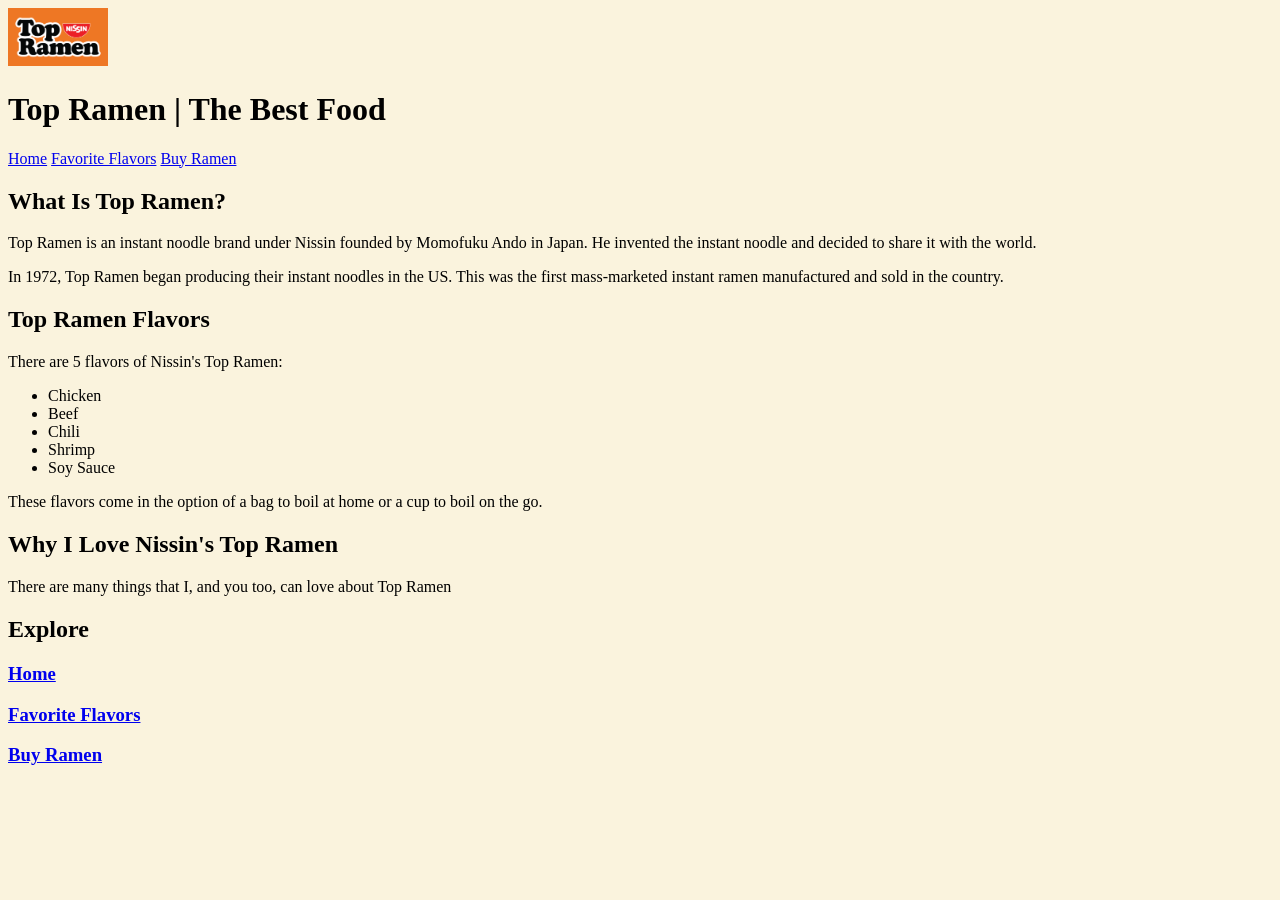
==== index.html @ 30d66c26 "Home Page Info" ====
<!DOCTYPE html>
<html lang="en">
    <head>
        <meta charset="UTF-8">
        <meta name="description" content="The Best 3 Flavors of Top Ramen">
        <meta name="viewport" content="width=device-width, initial-scale=1.0">
        <title>Top Ramen | The Best Food</title>
        <link rel="stylesheet" href="./global.css" type="text/css">
    </head>
    <body>
        <!-- Navigation -->
        <header>
            <div>
                <img id="logo" src="./ramen_pics/ramen_logo.png" alt="Nissin Top Ramen Logo">
                <h1>Top Ramen | The Best Food</h1>
            </div>
            <nav>
                <a href="./">Home</a>
                <a href="./flavors">Favorite Flavors</a>
                <a href="./buy">Buy Ramen</a>
            </nav>
        </header>

        <main>
            <!-- Introduction -->
            <section>
                <div>
                    <h2>What Is Top Ramen?</h2>
                    <p>Top Ramen is an instant noodle brand under Nissin founded by Momofuku Ando in Japan. He invented the instant noodle and decided to share it with the world.</p>
                    <p>In 1972, Top Ramen began producing their instant noodles in the US. This was the first mass-marketed instant ramen manufactured and sold in the country.</p>
                </div>
            </section>

            <!-- Flavor -->
            <section>
                <div>
                    <h2>Top Ramen Flavors</h2>
                    <p>There are 5 flavors of Nissin's Top Ramen:</p>
                    <ul>
                        <li>Chicken</li>
                        <li>Beef</li>
                        <li>Chili</li>
                        <li>Shrimp</li>
                        <li>Soy Sauce</li>
                    </ul>
                    <p>These flavors come in the option of a bag to boil at home or a cup to boil on the go.</p>
                </div>
            </section>

            <!-- Why It's My Fav -->
            <section>
                <div>
                    <h2>Why I Love Nissin's Top Ramen</h2>
                    <p>There are many things that I, and you too, can love about Top Ramen</p>
                </div>
            </section>
        </main>

        <!-- Footer -->
        <footer>
            <div>
                <h2>Explore</h2>
                <h3><a href="./">Home</a></h3>
                <h3><a href="./flavors">Favorite Flavors</a></h3>
                <h3><a href="./buy">Buy Ramen</a></h3>
            </div>
        </footer>
    </body>
</html>
---- global.css ----
:root {
    --primary-color: #EE7724;
    --secondary-color: #43AFC6;
    --contrast-color: #DBBC34;
    --text-color: #2E2D4D;
    --bg-color: #FAF3DD;
}

body {
    background-color: var(--bg-color);
}

#logo {
    width: 100px;
    height: auto;
}

table {
    border: 2px solid black;
    border-collapse: collapse;
    margin: 20px;
    text-align: center;
    border-radius: 4px;
}

th, td {
    border: 1px solid black;
    padding: 10px;
    text-align: center;
    border-radius: 4px;
}
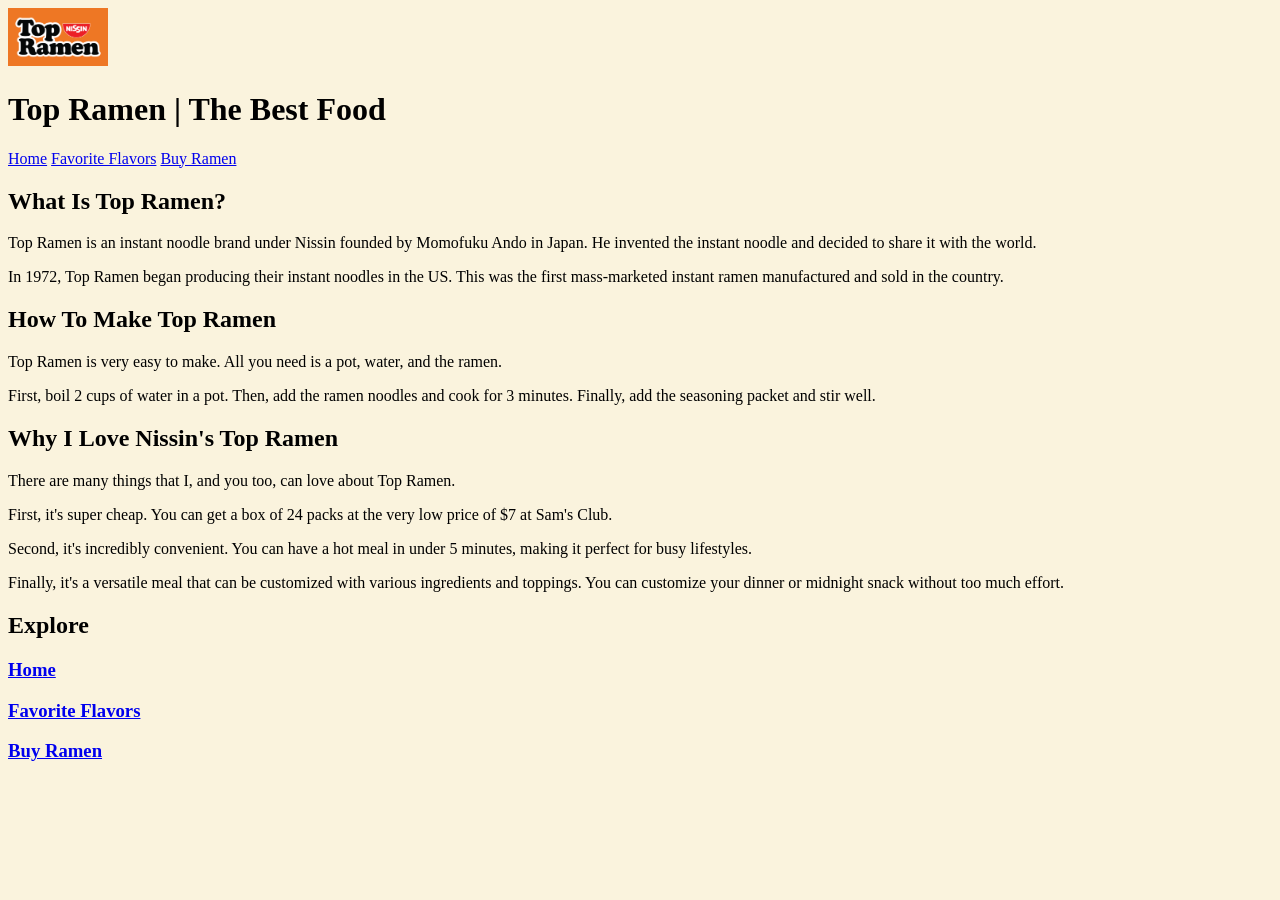
==== commit 54532960: "Home Page Info" ====
--- a/index.html
+++ b/index.html
@@ -9,57 +9,65 @@
     </head>
     <body>
         <!-- Navigation -->
-        <header>
-            <div>
+        <header class="homeHeader">
+            <div class="homeTitle">
                 <img id="logo" src="./ramen_pics/ramen_logo.png" alt="Nissin Top Ramen Logo">
                 <h1>Top Ramen | The Best Food</h1>
             </div>
-            <nav>
+            <nav class="homeNav">
                 <a href="./">Home</a>
                 <a href="./flavors">Favorite Flavors</a>
                 <a href="./buy">Buy Ramen</a>
             </nav>
         </header>
 
+        <!-- Introduction to Site -->
         <main>
-            <!-- Introduction -->
-            <section>
-                <div>
+            <!-- What Is It -->
+            <article class="homePart">
+                <div class="partP">
                     <h2>What Is Top Ramen?</h2>
                     <p>Top Ramen is an instant noodle brand under Nissin founded by Momofuku Ando in Japan. He invented the instant noodle and decided to share it with the world.</p>
                     <p>In 1972, Top Ramen began producing their instant noodles in the US. This was the first mass-marketed instant ramen manufactured and sold in the country.</p>
                 </div>
-            </section>
+                <div class="partPic">
 
-            <!-- Flavor -->
-            <section>
-                <div>
-                    <h2>Top Ramen Flavors</h2>
-                    <p>There are 5 flavors of Nissin's Top Ramen:</p>
-                    <ul>
-                        <li>Chicken</li>
-                        <li>Beef</li>
-                        <li>Chili</li>
-                        <li>Shrimp</li>
-                        <li>Soy Sauce</li>
-                    </ul>
-                    <p>These flavors come in the option of a bag to boil at home or a cup to boil on the go.</p>
                 </div>
-            </section>
+            </article>
+
+            <!-- How To Make It -->
+            <article class="homePart">
+                <div class="partPic">
+
+                </div>
+                <div class="partP">
+                    <h2>How To Make Top Ramen</h2>
+                    <p>Top Ramen is very easy to make. All you need is a pot, water, and the ramen.</p>
+                    <p>First, boil 2 cups of water in a pot. Then, add the ramen noodles and cook for 3 minutes. Finally, add the seasoning packet and stir well.</p>
+                </div>
+            </article>
 
             <!-- Why It's My Fav -->
-            <section>
-                <div>
+            <article class="homePart">
+                <div class="partP">
                     <h2>Why I Love Nissin's Top Ramen</h2>
-                    <p>There are many things that I, and you too, can love about Top Ramen</p>
+                    <p>There are many things that I, and you too, can love about Top Ramen.</p>
+                    <p>First, it's super cheap. You can get a box of 24 packs at the very low price of $7 at Sam's Club.</p>
+                    <p>Second, it's incredibly convenient. You can have a hot meal in under 5 minutes, making it perfect for busy lifestyles.</p>
+                    <p>Finally, it's a versatile meal that can be customized with various ingredients and toppings. You can customize your dinner or midnight snack without too much effort.</p>
                 </div>
-            </section>
+                <div class="partPic">
+
+                </div>
+            </article>
         </main>
 
         <!-- Footer -->
-        <footer>
-            <div>
+        <footer class="homeFooter">
+            <div class="footerTitle">
                 <h2>Explore</h2>
+            </div>
+            <div class="footerNav">
                 <h3><a href="./">Home</a></h3>
                 <h3><a href="./flavors">Favorite Flavors</a></h3>
                 <h3><a href="./buy">Buy Ramen</a></h3>
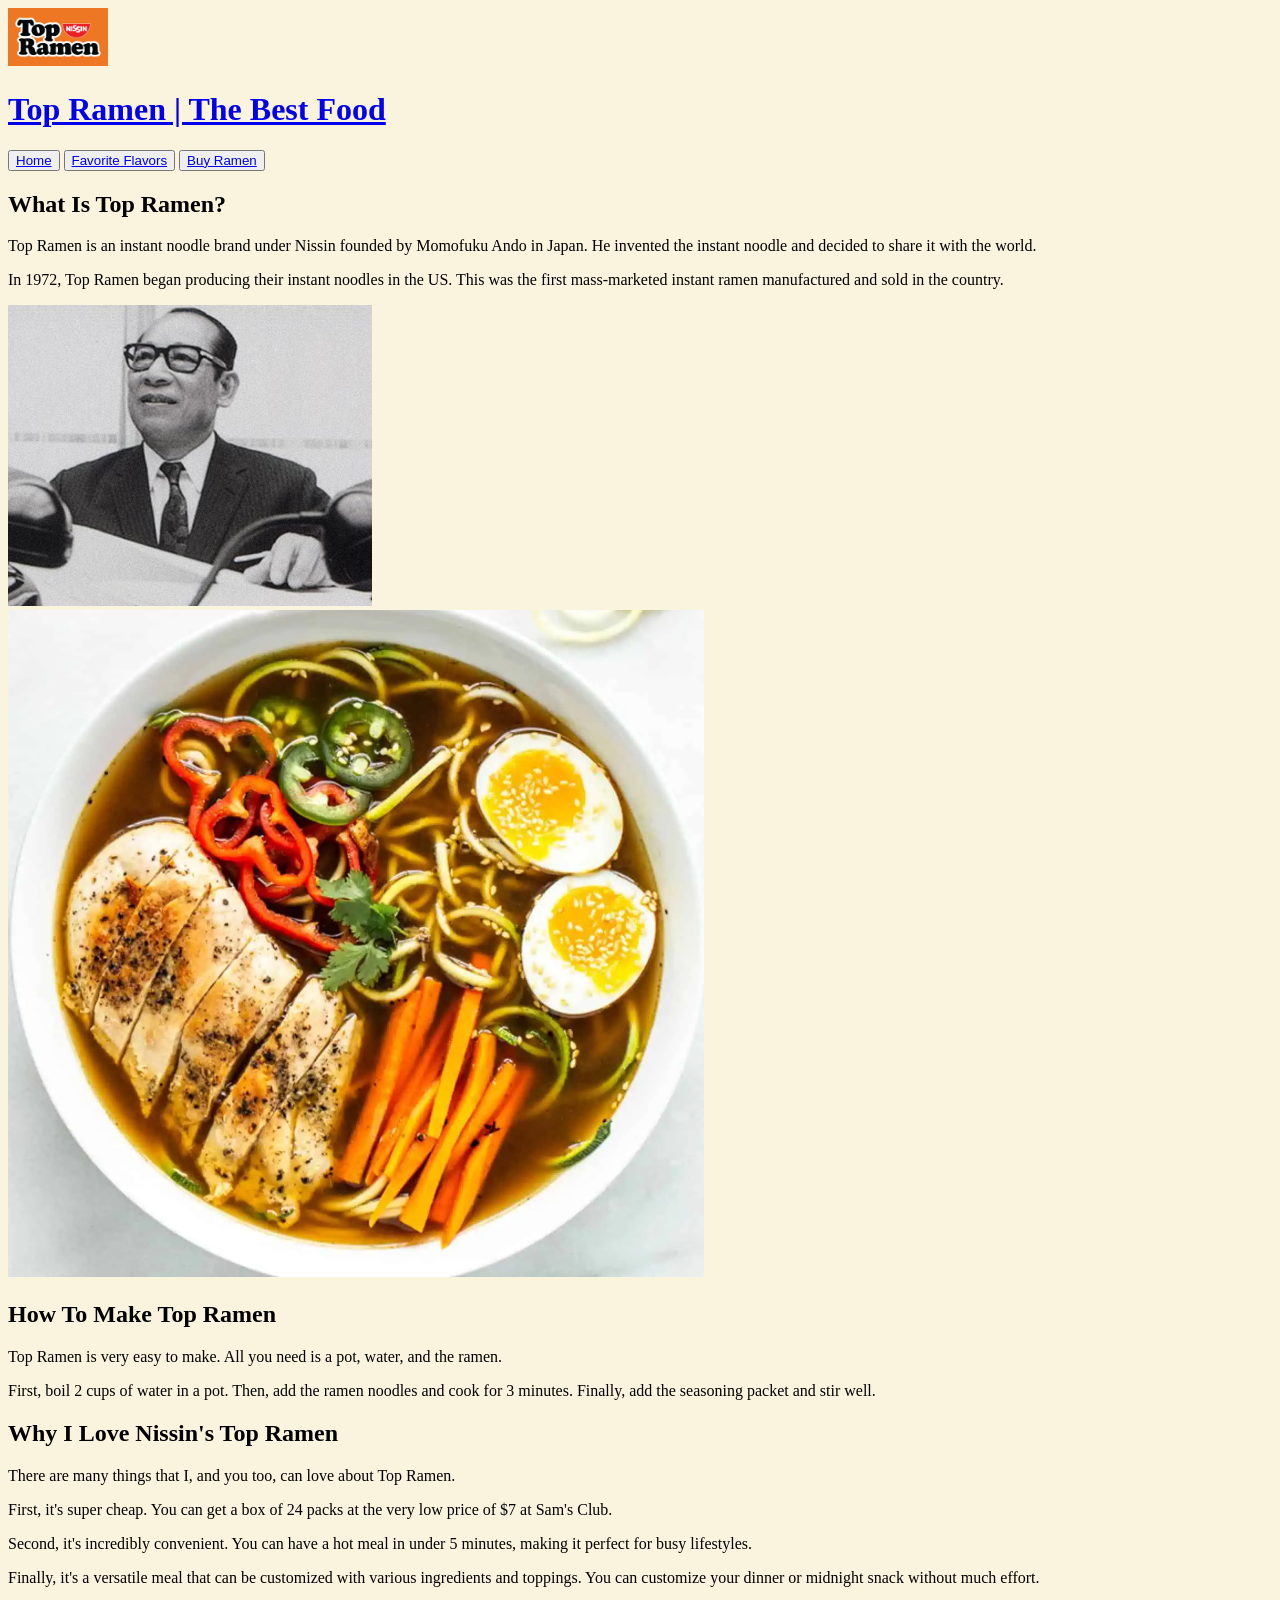
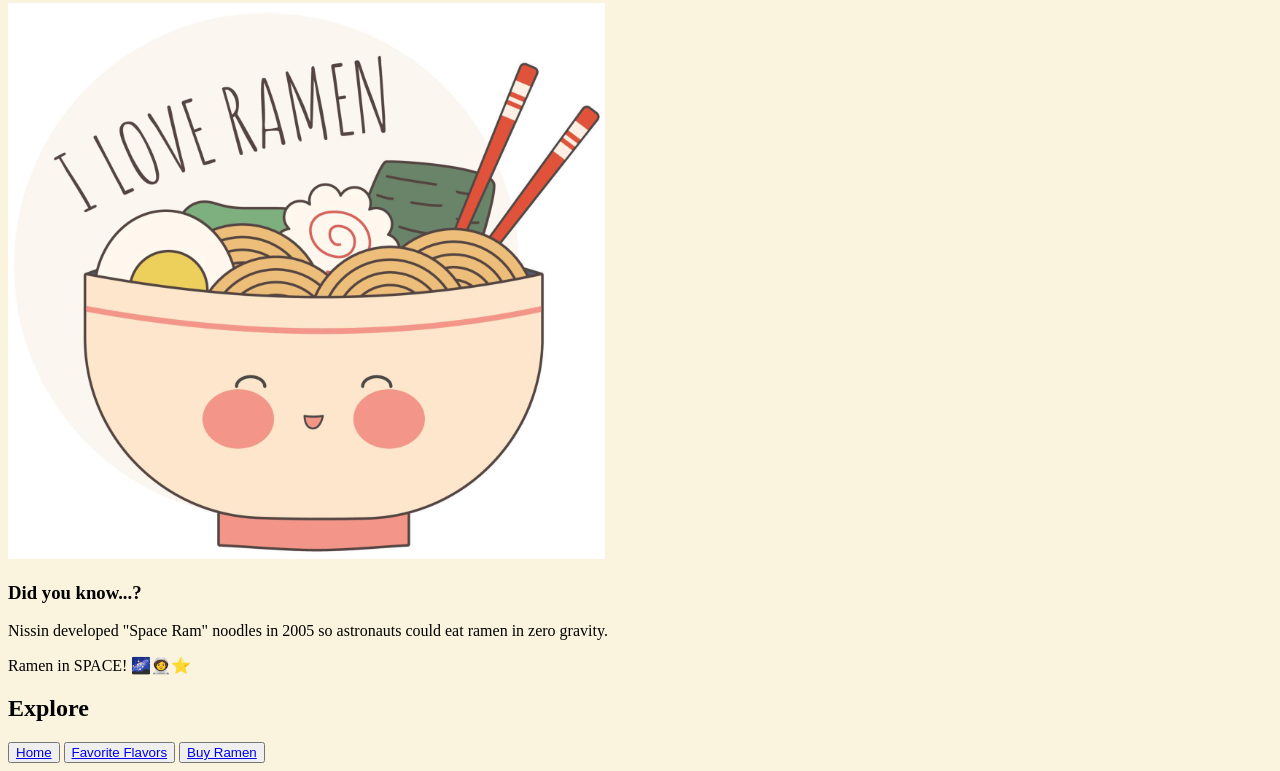
==== commit 9369dc3a: "Flavors and Buy Info and Images" ====
--- a/index.html
+++ b/index.html
@@ -2,7 +2,7 @@
 <html lang="en">
     <head>
         <meta charset="UTF-8">
-        <meta name="description" content="The Best 3 Flavors of Top Ramen">
+        <meta name="description" content="Why Ramen is the Best Food">
         <meta name="viewport" content="width=device-width, initial-scale=1.0">
         <title>Top Ramen | The Best Food</title>
         <link rel="stylesheet" href="./global.css" type="text/css">
@@ -10,18 +10,23 @@
     <body>
         <!-- Navigation -->
         <header class="homeHeader">
+            <!-- Title -->
             <div class="homeTitle">
-                <img id="logo" src="./ramen_pics/ramen_logo.png" alt="Nissin Top Ramen Logo">
-                <h1>Top Ramen | The Best Food</h1>
+                <a href="./">
+                    <img id="logo" src="./ramen_pics/ramen_logo.png" alt="Nissin Top Ramen Logo">
+                    <h1>Top Ramen | The Best Food</h1>
+                </a>
             </div>
+
+            <!-- Quick Links -->
             <nav class="homeNav">
-                <a href="./">Home</a>
-                <a href="./flavors">Favorite Flavors</a>
-                <a href="./buy">Buy Ramen</a>
+                <button><a href="./">Home</a></button>
+                <button><a href="./flavors/">Favorite Flavors</a></button>
+                <button><a href="./buy/">Buy Ramen</a></button>
             </nav>
         </header>
 
-        <!-- Introduction to Site -->
+        <!-- Main Content -->
         <main>
             <!-- What Is It -->
             <article class="homePart">
@@ -31,14 +36,14 @@
                     <p>In 1972, Top Ramen began producing their instant noodles in the US. This was the first mass-marketed instant ramen manufactured and sold in the country.</p>
                 </div>
                 <div class="partPic">
-
+                    <img src="./ramen_pics/founder.png" alt="Momofuku Ando, Founder of Nissin Foods">
                 </div>
             </article>
 
             <!-- How To Make It -->
             <article class="homePart">
                 <div class="partPic">
-
+                    <img src="./ramen_pics/bowl-of-ramen.png" alt="Bowl of Ramen with Vegetables, Chicken, and Boiled Egg">
                 </div>
                 <div class="partP">
                     <h2>How To Make Top Ramen</h2>
@@ -54,23 +59,36 @@
                     <p>There are many things that I, and you too, can love about Top Ramen.</p>
                     <p>First, it's super cheap. You can get a box of 24 packs at the very low price of $7 at Sam's Club.</p>
                     <p>Second, it's incredibly convenient. You can have a hot meal in under 5 minutes, making it perfect for busy lifestyles.</p>
-                    <p>Finally, it's a versatile meal that can be customized with various ingredients and toppings. You can customize your dinner or midnight snack without too much effort.</p>
+                    <p>Finally, it's a versatile meal that can be customized with various ingredients and toppings. You can customize your dinner or midnight snack without much effort.</p>
                 </div>
                 <div class="partPic">
-
+                    <img src="./ramen_pics/love-ramen.png" alt="Cartoon Ramen Bowl with I Heart Ramen Text">
                 </div>
             </article>
         </main>
+
+        <!-- Aside -->
+        <aside class="homeAside">
+            <div class="asideTitle">
+                <h3>Did you know...?</h3>
+            </div>
+            <div class="asideP">
+                <p>Nissin developed "Space Ram" noodles in 2005 so astronauts could eat ramen in zero gravity.</p>
+                <p>Ramen in SPACE! 🌌🧑‍🚀⭐</p>
+            </div>
+        </aside>
 
         <!-- Footer -->
         <footer class="homeFooter">
             <div class="footerTitle">
                 <h2>Explore</h2>
             </div>
+
+            <!-- Quick Links -->
             <div class="footerNav">
-                <h3><a href="./">Home</a></h3>
-                <h3><a href="./flavors">Favorite Flavors</a></h3>
-                <h3><a href="./buy">Buy Ramen</a></h3>
+                <button><a href="./">Home</a></button>
+                <button><a href="./flavors/">Favorite Flavors</a></button>
+                <button><a href="./buy/">Buy Ramen</a></button>
             </div>
         </footer>
     </body>
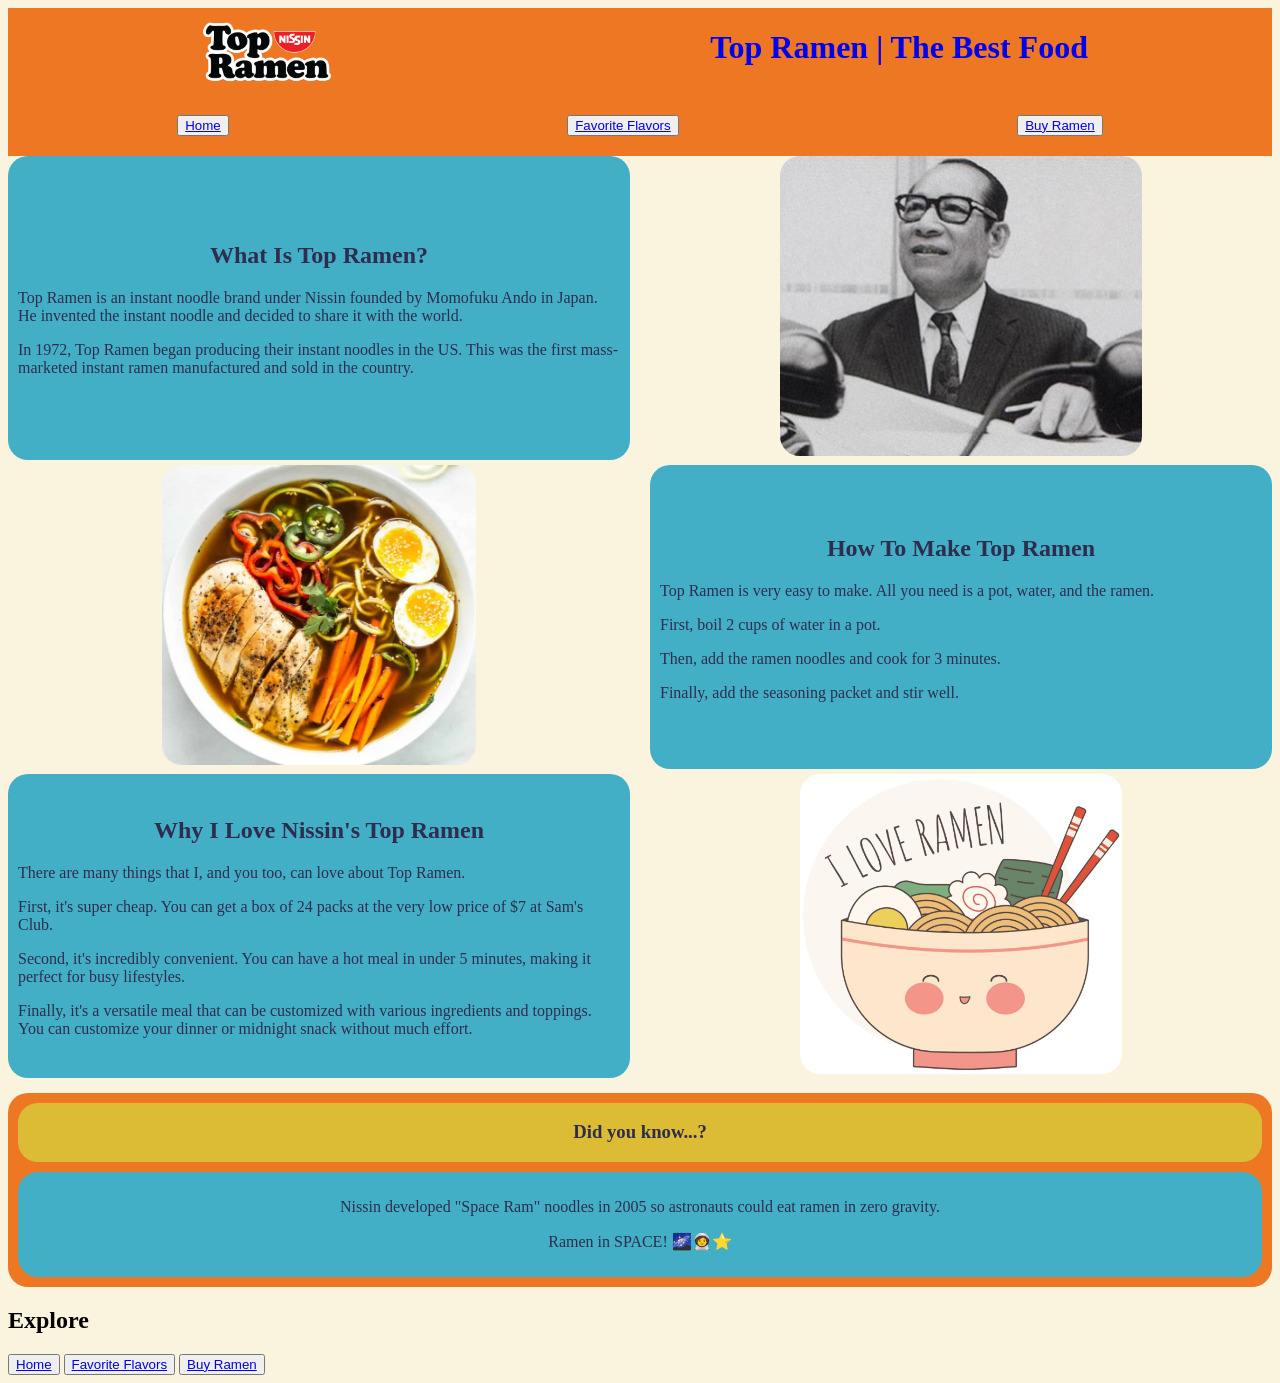
==== commit d5f0858a: "Started CSS on Home and Flavors Pages" ====
--- a/index.html
+++ b/index.html
@@ -48,7 +48,9 @@
                 <div class="partP">
                     <h2>How To Make Top Ramen</h2>
                     <p>Top Ramen is very easy to make. All you need is a pot, water, and the ramen.</p>
-                    <p>First, boil 2 cups of water in a pot. Then, add the ramen noodles and cook for 3 minutes. Finally, add the seasoning packet and stir well.</p>
+                    <p>First, boil 2 cups of water in a pot.</p>
+                    <p>Then, add the ramen noodles and cook for 3 minutes.</p>
+                    <p>Finally, add the seasoning packet and stir well.</p>
                 </div>
             </article>
 
--- a/global.css
+++ b/global.css
@@ -11,21 +11,161 @@
 }
 
 #logo {
-    width: 100px;
+    width: 150px;
     height: auto;
 }
 
-table {
-    border: 2px solid black;
-    border-collapse: collapse;
-    margin: 20px;
-    text-align: center;
-    border-radius: 4px;
+/* Home Page */
+
+/* Header */
+.homeHeader {
+    display: flex;
+    flex-direction: column;
+    justify-content: center;
+    background-color: var(--primary-color);
 }
 
-th, td {
-    border: 1px solid black;
+.homeTitle a {
+    display: flex;
+    flex-direction: row;
+    justify-content: space-around;
+    text-decoration: none;
+}
+
+/* Navigation */
+.homeNav {
+    display: flex;
+    flex-direction: row;
+    justify-content: space-around;
+    justify-items: center;
+    padding-bottom: 20px;
+    padding-top: 20px;
+}
+
+/* Main Content */
+main {
+    display: grid;
+    grid-template-rows: 1fr 1fr 1fr;
+}
+
+.homePart {
+    display: grid;
+    grid-template-columns: 1fr 1fr;
+    gap: 20px;
+    align-content: center;
+    margin-bottom: 5px;
+}
+
+.partPic {
+    align-content: center;
+    justify-self: center;
+}
+
+.partP {
+    align-content: center;
+    justify-items: center;
+    padding-left: 10px;
+    padding-right: 10px;
+    background-color: var(--secondary-color);
+    border-radius: 20px;
+    color: var(--text-color);
+}
+
+.partP h2 {
+    text-align: center;
+    color: var(--text-color);
+}
+
+.partPic img{
+    max-height: 300px;
+    border-radius: 20px;
+}
+
+/* Aside */
+.homeAside {
+    display: flex;
+    flex-direction: column;
+    justify-content: center;
+    background-color: var(--primary-color);
+    border-radius: 20px;
     padding: 10px;
+    margin-top: 10px;
+}
+
+.asideTitle, .asideP {
     text-align: center;
-    border-radius: 4px;
+    color: var(--text-color);
+}
+
+.asideTitle {
+    background-color: var(--contrast-color);
+    border-radius: 20px;
+}
+
+.asideP {
+    background-color: var(--secondary-color);
+    border-radius: 20px;
+    padding: 10px;
+    margin-top: 10px;
+}
+
+/* Footer */
+
+/* Flavors Header */
+.flavorsNav {
+    display: flex;
+    flex-direction: row;
+    justify-content: space-around;
+    justify-items: center;
+    padding-bottom: 20px;
+    padding-top: 20px;
+    background-color: var(--primary-color);
+}
+
+.flavorsHeader a {
+    display: flex;
+    flex-direction: row;
+    justify-content: space-around;
+    text-decoration: none;
+    background-color: var(--primary-color);
+}
+
+.flavorsHeader a img {
+    width: 200px;
+    height: 120px;
+}
+
+.flavorsHeader {
+    margin-bottom: 20px;
+}
+
+/* Flavors Main Content */
+.rankingBox {
+    display: flex;
+    flex-direction: row;
+    justify-content: center;
+    align-items: center;
+    background-color: var(--secondary-color);
+    border-radius: 20px;
+    padding: 10px;
+    margin-bottom: 20px;
+}
+
+.rankingImg {
+    position: relative;
+    width: 200px;
+    height: 200px;
+}
+
+.rankingImgBox {
+    position: relative;
+    width: 200px;
+    height: 200px;
+}
+
+.rankingNum {
+    position: absolute;
+    inset: 0;
+    display: grid;
+    place-items: center;
 }
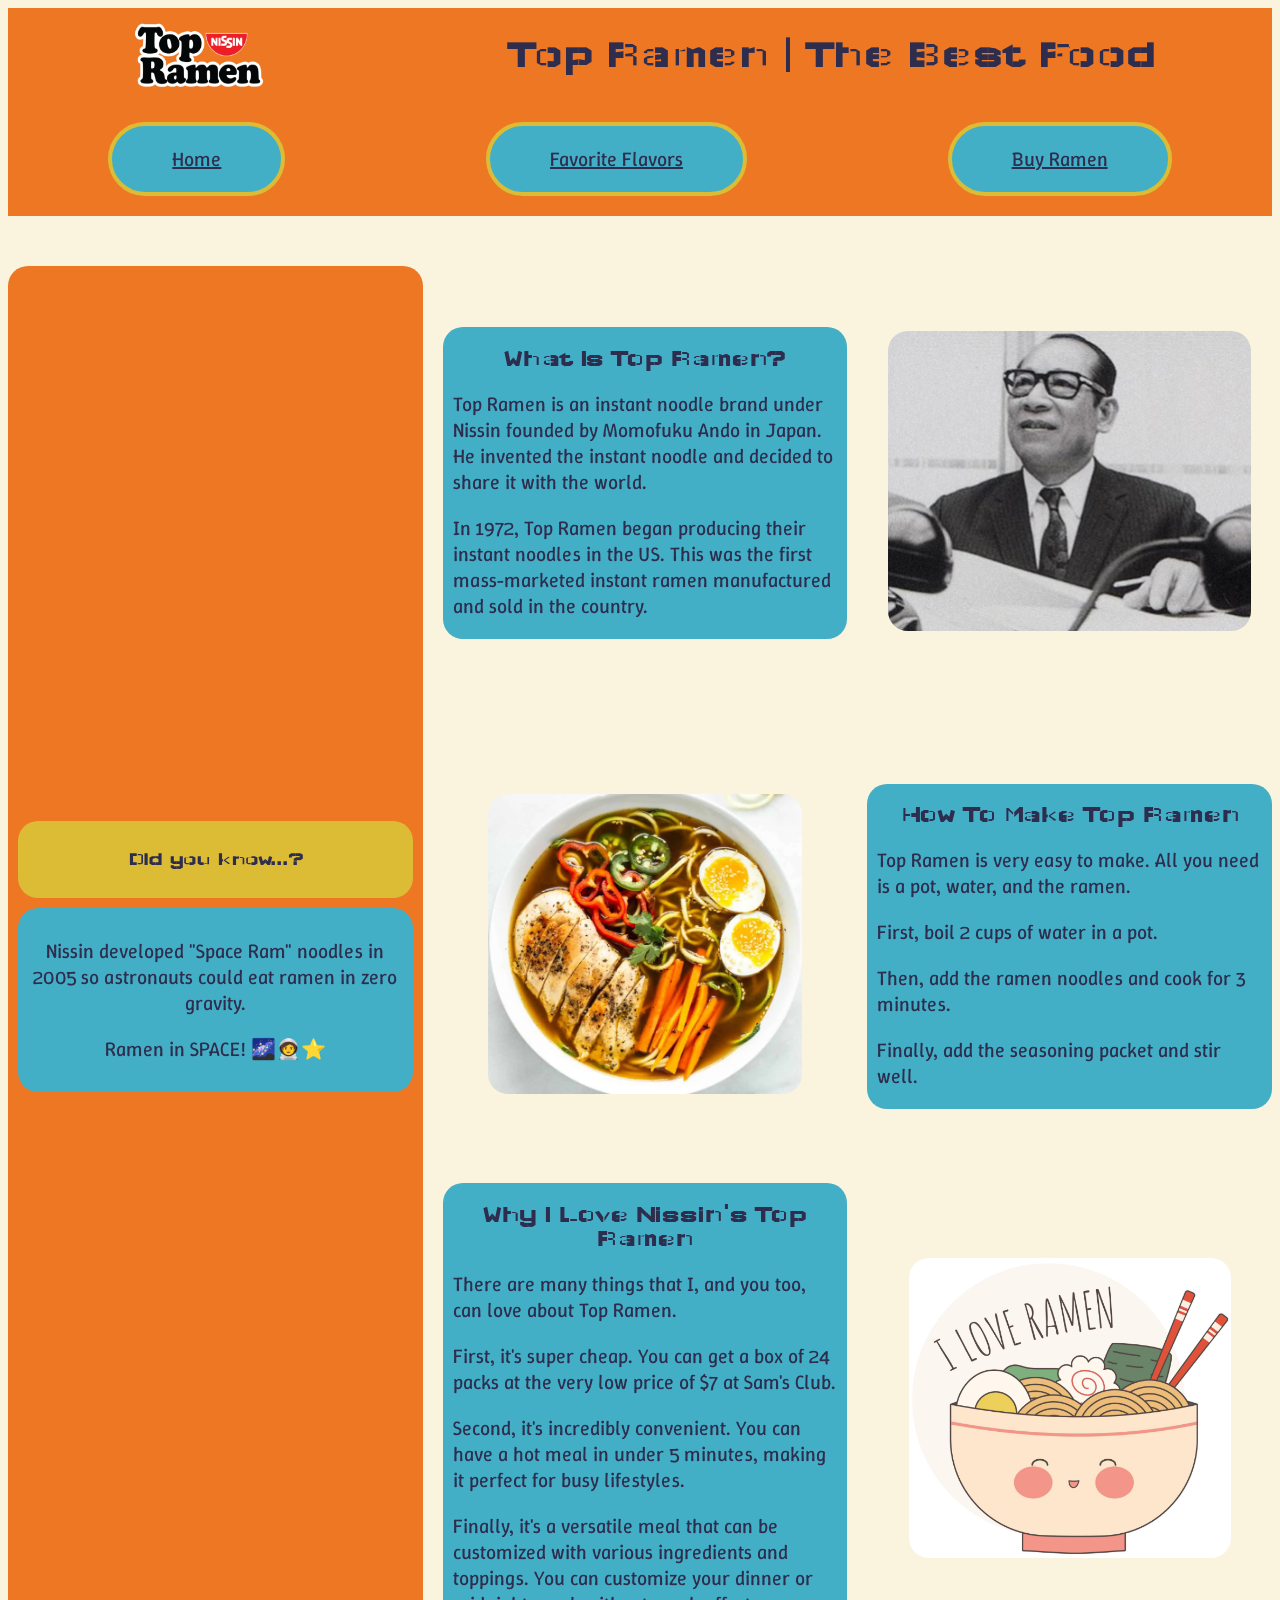
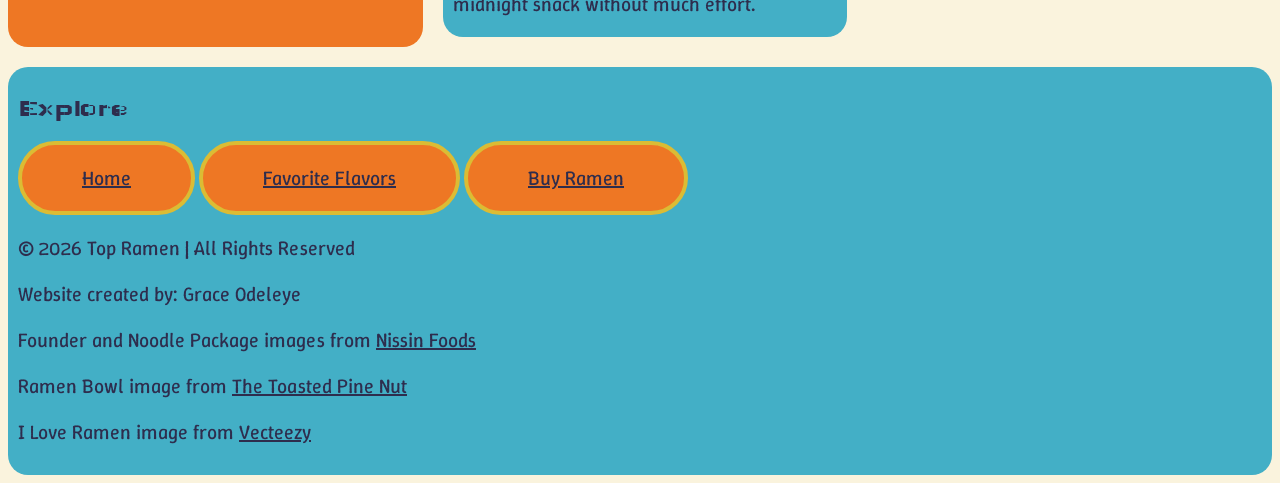
==== commit 3a10d472: "Final Edit" ====
--- a/index.html
+++ b/index.html
@@ -7,7 +7,7 @@
         <title>Top Ramen | The Best Food</title>
         <link rel="stylesheet" href="./global.css" type="text/css">
     </head>
-    <body>
+    <body class="homeBody">
         <!-- Navigation -->
         <header class="homeHeader">
             <!-- Title -->
@@ -27,7 +27,7 @@
         </header>
 
         <!-- Main Content -->
-        <main>
+        <main class="homeMain">
             <!-- What Is It -->
             <article class="homePart">
                 <div class="partP">
@@ -71,12 +71,14 @@
 
         <!-- Aside -->
         <aside class="homeAside">
-            <div class="asideTitle">
-                <h3>Did you know...?</h3>
-            </div>
-            <div class="asideP">
-                <p>Nissin developed "Space Ram" noodles in 2005 so astronauts could eat ramen in zero gravity.</p>
-                <p>Ramen in SPACE! 🌌🧑‍🚀⭐</p>
+            <div class="allAside">
+                <div class="asideTitle">
+                    <h3>Did you know...?</h3>
+                </div>
+                <div class="asideP">
+                    <p>Nissin developed "Space Ram" noodles in 2005 so astronauts could eat ramen in zero gravity.</p>
+                    <p>Ramen in SPACE! 🌌🧑‍🚀⭐</p>
+                </div>
             </div>
         </aside>
 
@@ -92,6 +94,15 @@
                 <button><a href="./flavors/">Favorite Flavors</a></button>
                 <button><a href="./buy/">Buy Ramen</a></button>
             </div>
+            <div>
+                <p>&copy; 2026 Top Ramen | All Rights Reserved</p>
+                <p>Website created by: Grace Odeleye</p>
+                <div>
+                    <p>Founder and Noodle Package images from <a href="https://www.nissinfoods.com/">Nissin Foods</a></p>
+                    <p>Ramen Bowl image from <a href="https://thetoastedpinenut.com/one-pot-chicken-ramen-bowl-zoodles/">The Toasted Pine Nut</a></p>
+                    <p>I Love Ramen image from <a href="https://www.vecteezy.com/vector-art/18996935-i-love-ramen-traditional-japanese-noodle-asian-food-cute-bowl-of-ramen-kawaii-stock-vector-illustration">Vecteezy</a></p>
+                </div>
+            </div>
         </footer>
     </body>
 </html>
--- a/global.css
+++ b/global.css
@@ -1,13 +1,34 @@
+@import url('https://fonts.googleapis.com/css2?family=Wallpoet&display=swap');
+@import url('https://fonts.googleapis.com/css2?family=Wallpoet&family=Winky+Rough:ital,wght@0,300..900;1,300..900&display=swap');
+
 :root {
     --primary-color: #EE7724;
     --secondary-color: #43AFC6;
     --contrast-color: #DBBC34;
     --text-color: #2E2D4D;
     --bg-color: #FAF3DD;
+    --title-font: "Wallpoet";
+    --p-font: "Winky Rough";
 }
 
 body {
     background-color: var(--bg-color);
+}
+
+h1, h2, h3, h4, p, button, a {
+    color: var(--text-color);
+}
+
+h1, h2, h3 {
+    font-family: var(--title-font);
+}
+
+p, button, a {
+    font-family: var(--p-font);
+}
+
+button, p, a {
+    font-size: 20px;
 }
 
 #logo {
@@ -23,6 +44,7 @@
     flex-direction: column;
     justify-content: center;
     background-color: var(--primary-color);
+    margin-bottom: 20px;
 }
 
 .homeTitle a {
@@ -53,7 +75,7 @@
     grid-template-columns: 1fr 1fr;
     gap: 20px;
     align-content: center;
-    margin-bottom: 5px;
+    margin-bottom: 10px;
 }
 
 .partPic {
@@ -63,7 +85,6 @@
 
 .partP {
     align-content: center;
-    justify-items: center;
     padding-left: 10px;
     padding-right: 10px;
     background-color: var(--secondary-color);
@@ -82,7 +103,7 @@
 }
 
 /* Aside */
-.homeAside {
+.homeAside, .flavorsAside, .buyAside {
     display: flex;
     flex-direction: column;
     justify-content: center;
@@ -111,8 +132,9 @@
 
 /* Footer */
 
+
 /* Flavors Header */
-.flavorsNav {
+.flavorsNav, .buyNav {
     display: flex;
     flex-direction: row;
     justify-content: space-around;
@@ -122,7 +144,7 @@
     background-color: var(--primary-color);
 }
 
-.flavorsHeader a {
+.flavorsHeader a, .buyHeader a {
     display: flex;
     flex-direction: row;
     justify-content: space-around;
@@ -130,12 +152,7 @@
     background-color: var(--primary-color);
 }
 
-.flavorsHeader a img {
-    width: 200px;
-    height: 120px;
-}
-
-.flavorsHeader {
+.flavorsHeader, .buyHeader {
     margin-bottom: 20px;
 }
 
@@ -153,13 +170,14 @@
 
 .rankingImg {
     position: relative;
-    width: 200px;
+    width: 300px;
     height: 200px;
+    border-radius: 20px;
 }
 
 .rankingImgBox {
     position: relative;
-    width: 200px;
+    width: 300px;
     height: 200px;
 }
 
@@ -168,4 +186,150 @@
     inset: 0;
     display: grid;
     place-items: center;
+    justify-content: center;
+    color: var(--text-color);
+}
+
+.rankingBox div h2,
+.rankingBox div p {
+    justify-content: center;
+    color: var(--text-color);
+    padding-left: 10px;
+    padding-right: 10px;
+}
+
+/* Buy Main Content */
+.buyMain {
+    background-color: var(--secondary-color);
+    border-radius: 20px;
+    justify-content: center;
+}
+
+.buyRamen div img {
+    width: 300px;
+    height: auto;
+    border-radius: 20px;
+}
+
+.buyRamen {
+    display: flex;
+    flex-direction: column;
+    justify-content: space-around;
+    align-items: center;
+    padding: 10px;
+    background-color: var(--contrast-color);
+    width: 350px;
+    margin: 10px;
+    border-radius: 20px;
+}
+
+/* Buttons */
+.homeNav button, .flavorsNav button, .buyNav button {
+    padding: 20px 60px;
+    border-radius: 90px;
+    background-color: var(--secondary-color);
+    border: 4px solid var(--contrast-color);
+}
+
+.homeFooter div button, .flavorsFooter div button, .buyFooter div button {
+    padding: 20px 60px;
+    border-radius: 90px;
+    background-color: var(--primary-color);
+    border: 4px solid var(--contrast-color);
+}
+
+.buyRamen div button {
+    background-color: var(--secondary-color);
+    border-radius: 20px;
+    padding: 10px 20px;
+}
+
+/* Footers */
+.homeFooter, .flavorsFooter, .buyFooter {
+    background-color: var(--secondary-color);
+    border-radius: 20px;
+    padding: 10px;
+    justify-items: center;
+}
+
+/* Media Queries */
+.homeBody {
+    display: grid;
+    gap: 1rem;
+    grid-template-areas:
+    "header"
+    "main"
+    "aside"
+    "footer";
+}
+
+.flavorsBody, .buyBody {
+    display: grid;
+    gap: 1rem;
+    grid-template-areas:
+    "nav"
+    "header"
+    "main"
+    "aside"
+    "footer";
+}
+
+.homeHeader {grid-area: header;}
+.homeAside {grid-area: aside;}
+.homeMain {grid-area: main;}
+.homeFooter {grid-area: footer;}
+
+.flavorsBody nav, .buyBody nav {grid-area: nav;}
+.flavorsBody header, .buyBody header {grid-area: header;}
+.flavorsBody aside, .buyBody aside {grid-area: aside;}
+.flavorsBody main, .buyBody main {grid-area: main;}
+.flavorsBody footer, .buyBody footer {grid-area: footer;}
+
+@media (min-width: 1024px) {
+    .homeBody {
+        display: grid;
+        grid-template-columns: 1fr 2fr;
+        grid-template-areas:
+        "header header"
+        "aside main"
+        "footer footer";
+        gap: 20px;
+    }
+
+    .asideTitle {
+        padding-top: 10px;
+        padding-bottom: 10px;
+    }
+
+    .allAside {
+        position: sticky;
+        top: 0;
+        left: 0;
+    }
+
+    .flavorsBody, .buyBody {
+        display: grid;
+        grid-template-columns: 1fr 2fr;
+        grid-template-areas:
+        "nav nav"
+        "header header"
+        "aside main"
+        "footer footer";
+        gap: 20px;
+    }
+
+    .rankingBox {
+        display: flex;
+        flex-direction: column;
+        flex-wrap: wrap;
+        gap: 20px;
+        margin-right: 20px;
+    }
+
+    .flavorsMain, .buyMain {
+        display: grid;
+        grid-template-columns: repeat(2, 1fr);
+        gap: 20px;
+        justify-items: center;
+    }
 }
